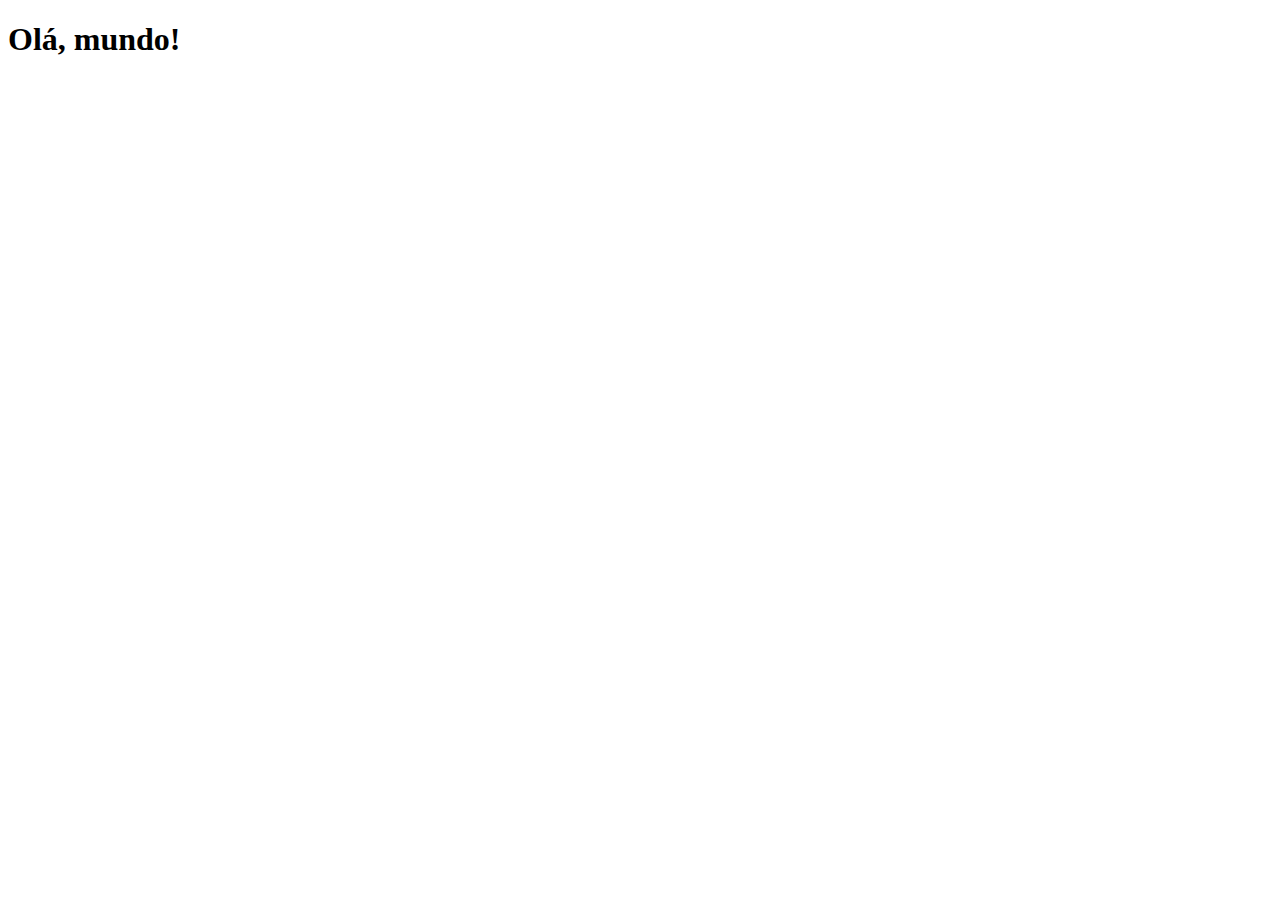
==== index.html @ ab148ae1 "Criei a página principal" ====
<!DOCTYPE html>
<html lang="pt-br">
<head>
    <meta charset="UTF-8">
    <meta http-equiv="X-UA-Compatible" content="IE=edge">
    <meta name="viewport" content="width=device-width, initial-scale=1.0">
    <link rel="shortcut icon" href="favicon.ico" type="image/x-icon">
    <title>Projeto Redes Sociais</title>
</head>
<body>
    <h1>Olá, mundo!</h1>
</body>
</html>
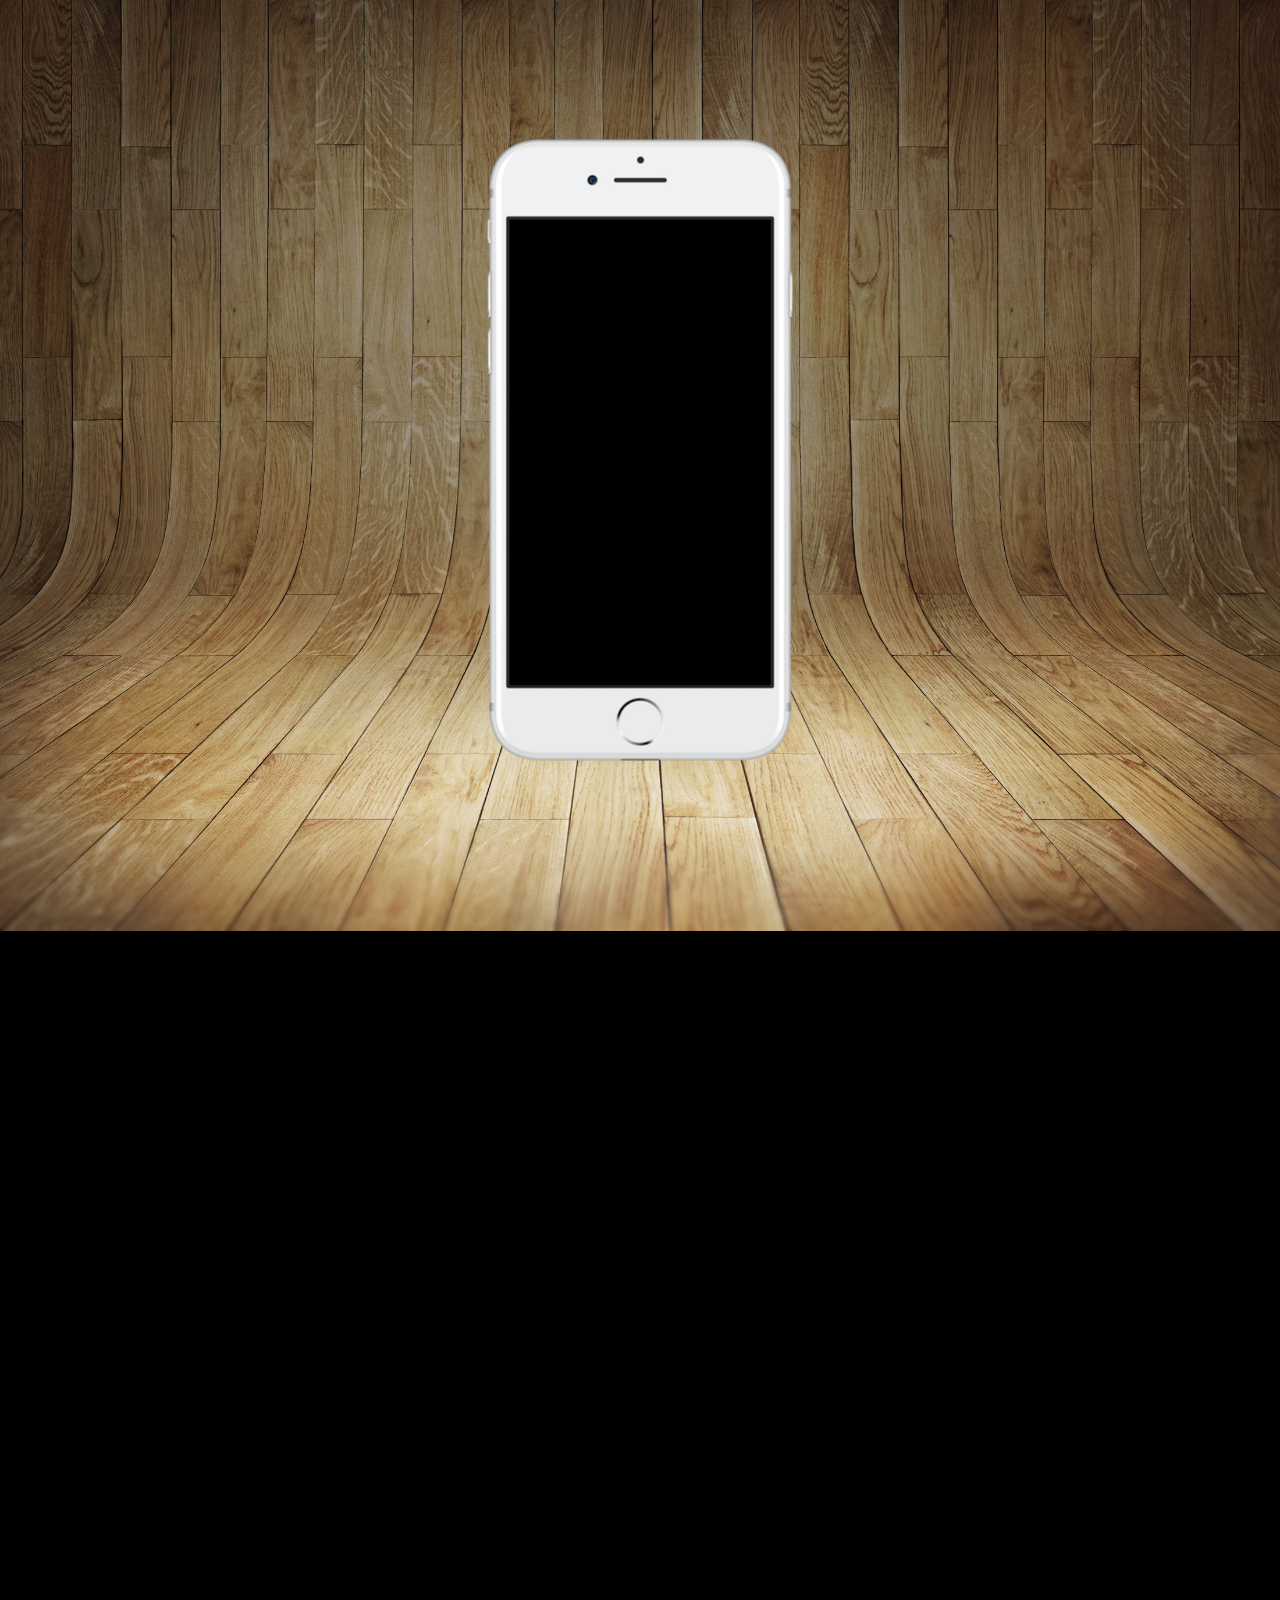
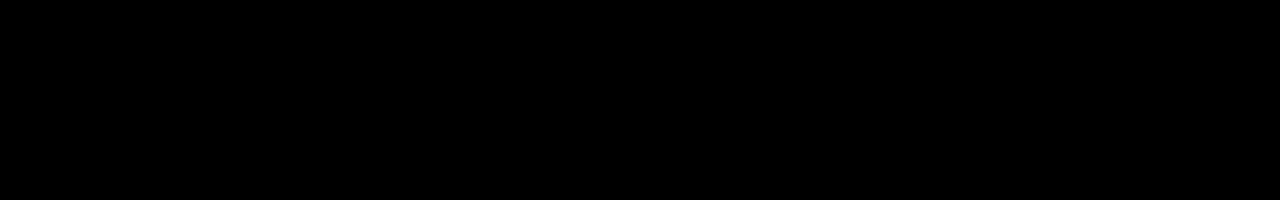
==== commit b8d2aed8: "Criei a página inicial do projeto" ====
--- a/index.html
+++ b/index.html
@@ -5,9 +5,17 @@
     <meta http-equiv="X-UA-Compatible" content="IE=edge">
     <meta name="viewport" content="width=device-width, initial-scale=1.0">
     <link rel="shortcut icon" href="favicon.ico" type="image/x-icon">
+    <link rel="stylesheet" href="estilos/style.css">
     <title>Projeto Redes Sociais</title>
 </head>
 <body>
-    <h1>Olá, mundo!</h1>
+    <main>
+        <section id="telefone">
+
+        </section>
+        <section id="redes-sociais">
+
+        </section>
+    </main>
 </body>
 </html>--- a/estilos/style.css
+++ b/estilos/style.css
@@ -0,0 +1,36 @@
+@charset "UTF-8";
+
+*{
+    margin: 0%;
+    padding: 0%;
+    font-family: Arial, Helvetica, sans-serif;
+}
+
+html, body{
+    height: 200vh;
+    width: 100vw;
+    background-color: black;
+}
+
+body{
+    background: url('../imagens/fundo-madeira.jpg') no-repeat top center;
+    background-size: cover;
+    background-attachment: fixed;
+}
+
+main{
+    height: 100vh;
+    position: relative;
+        
+}
+
+section#telefone{
+    position: absolute;
+    top: 50%;
+    left: 50%;
+    transform: translate(-50%, -50%);
+    
+    height: 627px;
+    width: 311px;
+    background: url(../imagens/frame-iphone.png) no-repeat;
+}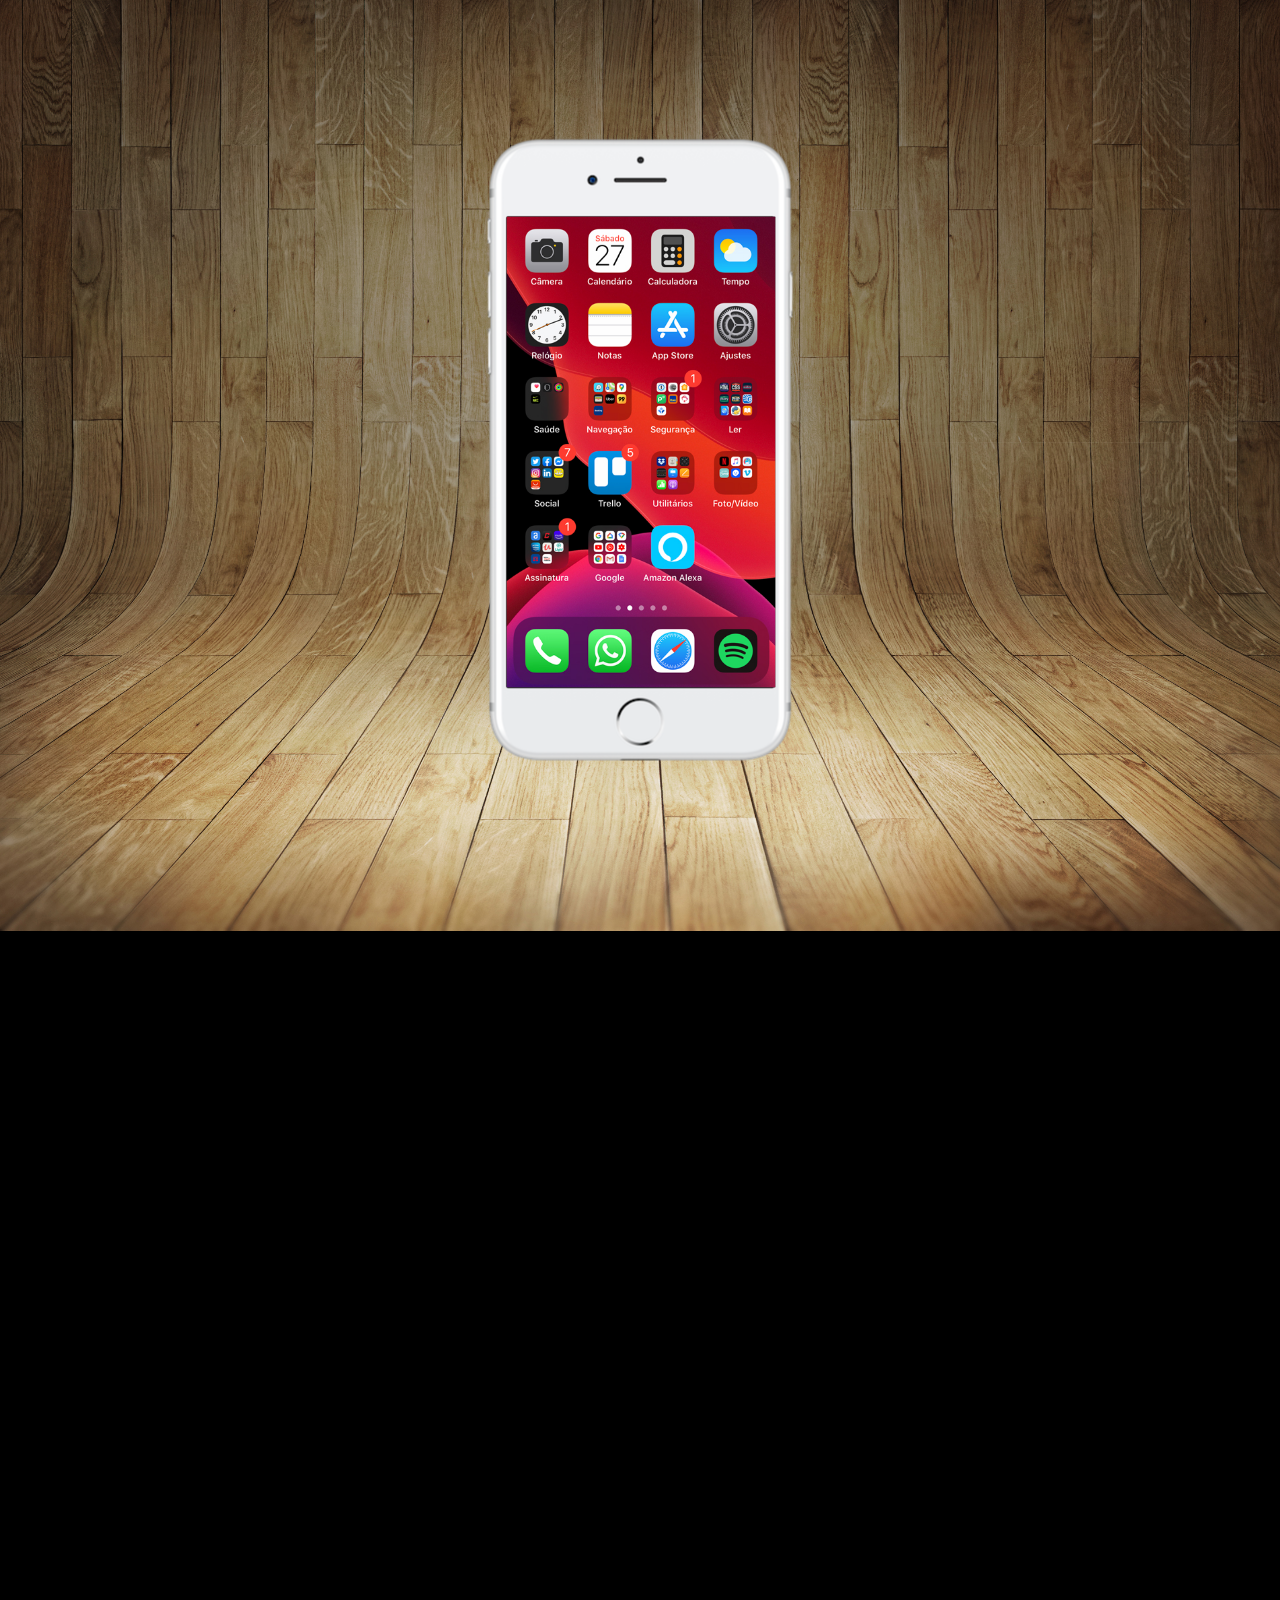
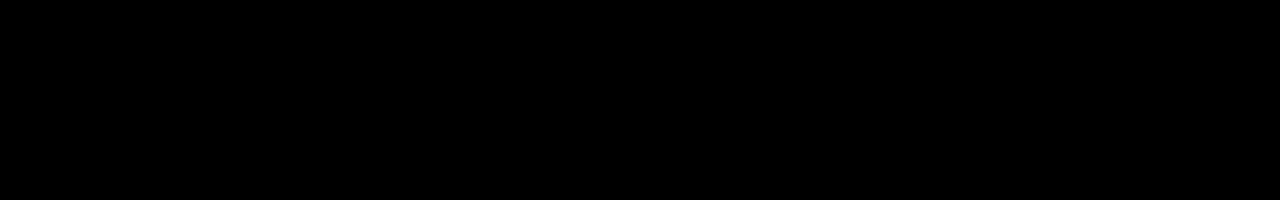
==== commit 455e8438: "Criei a tela home" ====
--- a/index.html
+++ b/index.html
@@ -11,7 +11,7 @@
 <body>
     <main>
         <section id="telefone">
-
+            <iframe src="home.html" name="tela" id="tela" frameborder="0"></iframe>
         </section>
         <section id="redes-sociais">
 
--- a/estilos/style.css
+++ b/estilos/style.css
@@ -33,4 +33,12 @@
     height: 627px;
     width: 311px;
     background: url(../imagens/frame-iphone.png) no-repeat;
+}
+
+iframe#tela{
+    position: relative;
+    top: 80px;
+    left: 22px;
+    width: 269px;
+    height: 471px;
 }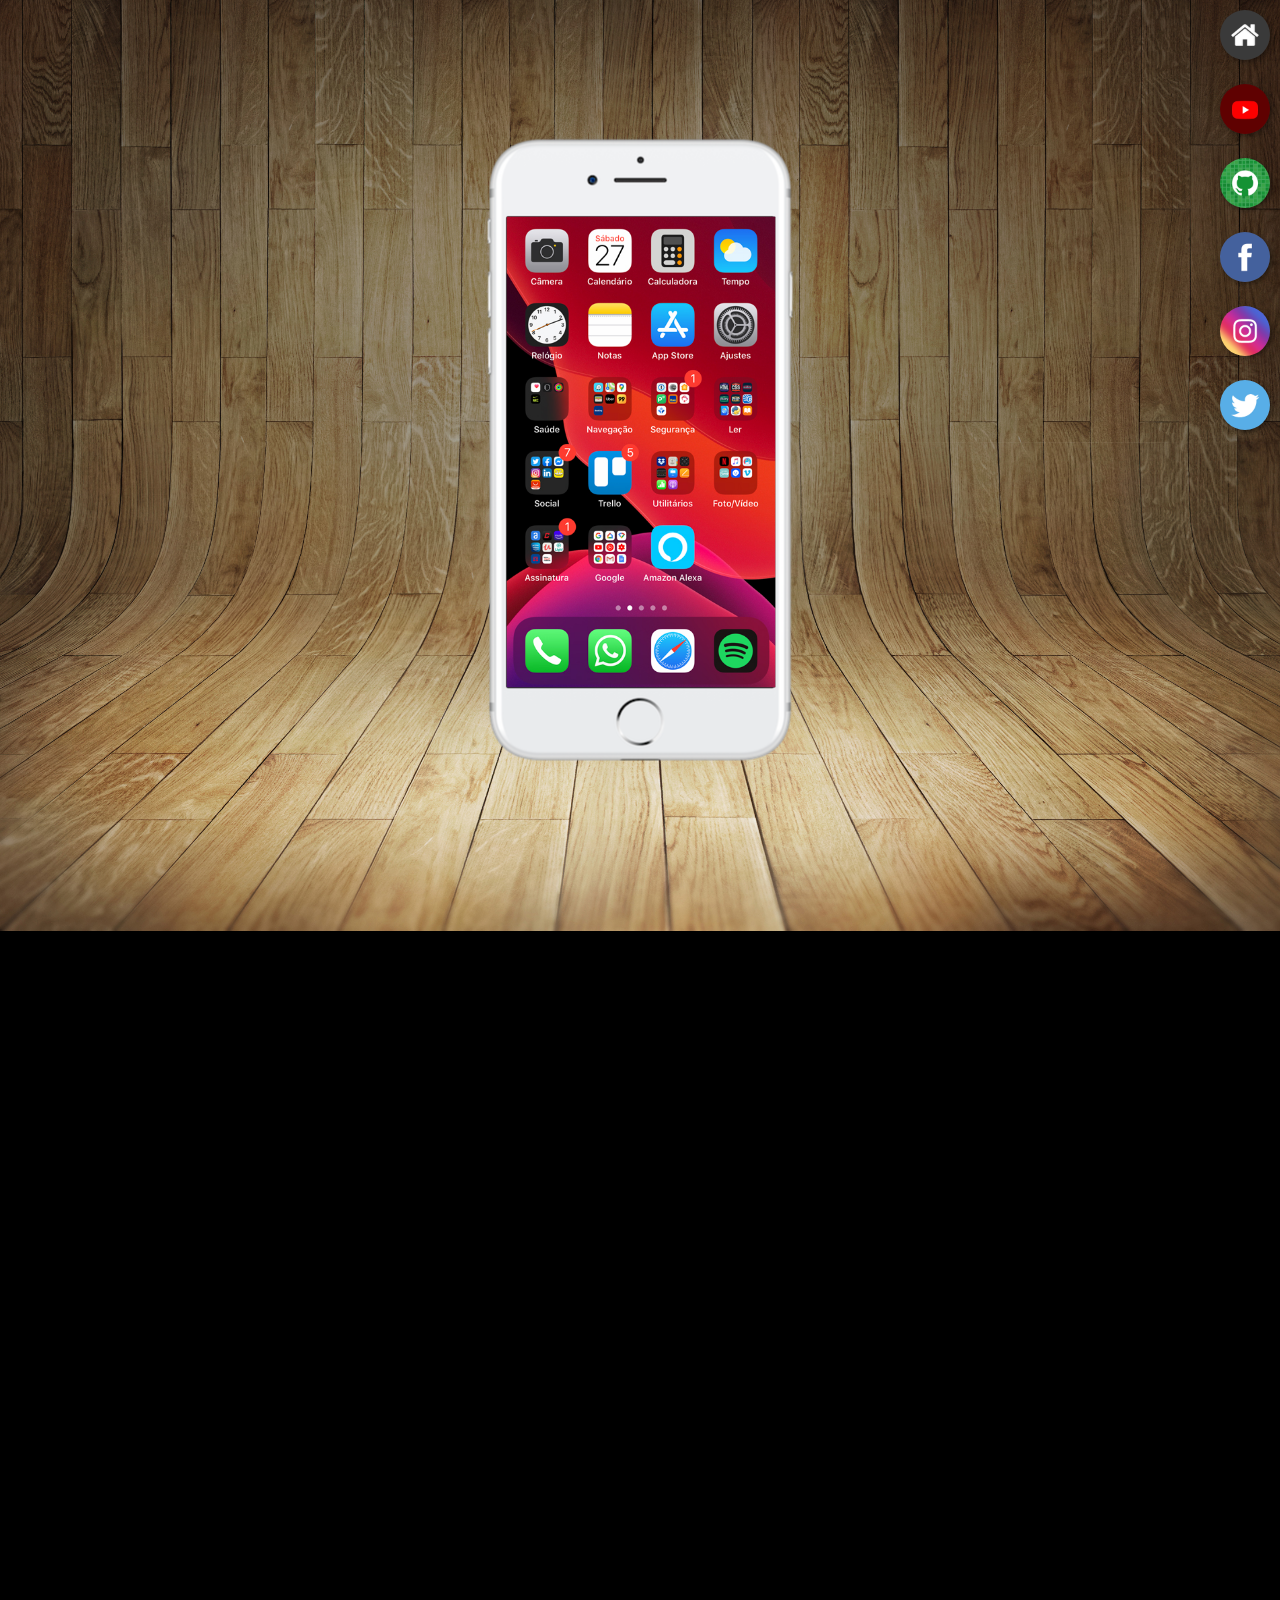
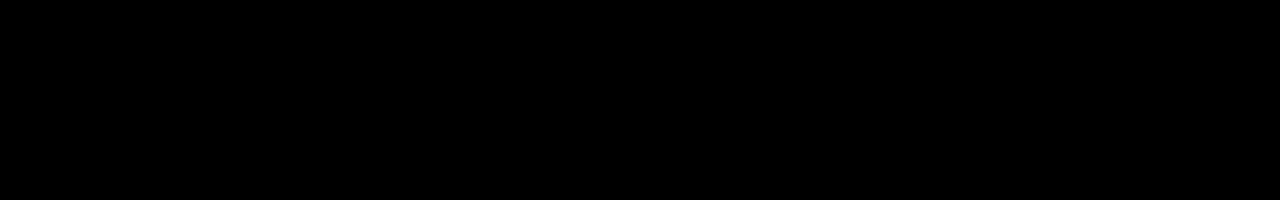
==== commit 59d2f74f: "Criei botões na lateral" ====
--- a/index.html
+++ b/index.html
@@ -11,10 +11,15 @@
 <body>
     <main>
         <section id="telefone">
-            <iframe src="home.html" name="tela" id="tela" frameborder="0"></iframe>
+            <iframe src="home.html" name="tela" id="tela" frameborder="0">Seu navegador não é compatível</iframe>
         </section>
         <section id="redes-sociais">
-
+            <a href="#" target="tela"><img src="imagens/logo-home.jpg" alt="Home"></a><br>
+            <a href="#" target="tela"><img src="imagens/logo-youtube.jpg" alt="Youtube"></a><br>
+            <a href="#" target="tela"><img src="imagens/logo-github.jpg" alt="Github"></a><br>
+            <a href="#" target="tela"><img src="imagens/logo-facebook.jpg" alt="Facebook"></a><br>
+            <a href="#" target="tela"><img src="imagens/logo-instagram.jpg" alt="Instagram"></a><br>
+            <a href="#" target="tela"><img src="imagens/logo-twitter.jpg" alt="Twitter"></a><br>
         </section>
     </main>
 </body>
--- a/estilos/style.css
+++ b/estilos/style.css
@@ -41,4 +41,21 @@
     left: 22px;
     width: 269px;
     height: 471px;
+}
+
+section#redes-sociais{
+    text-align: right;
+}
+
+section#redes-sociais > a > img{
+    width: 50px;
+    height: 50px;
+    margin: 10px;
+    border-radius: 50%;
+    box-shadow: 2px 2px 5px rgba(0, 0, 0, 0.400);
+    box-sizing: border-box;
+}
+
+section#redes-sociais img:hover {
+    border: 2px solid white;
 }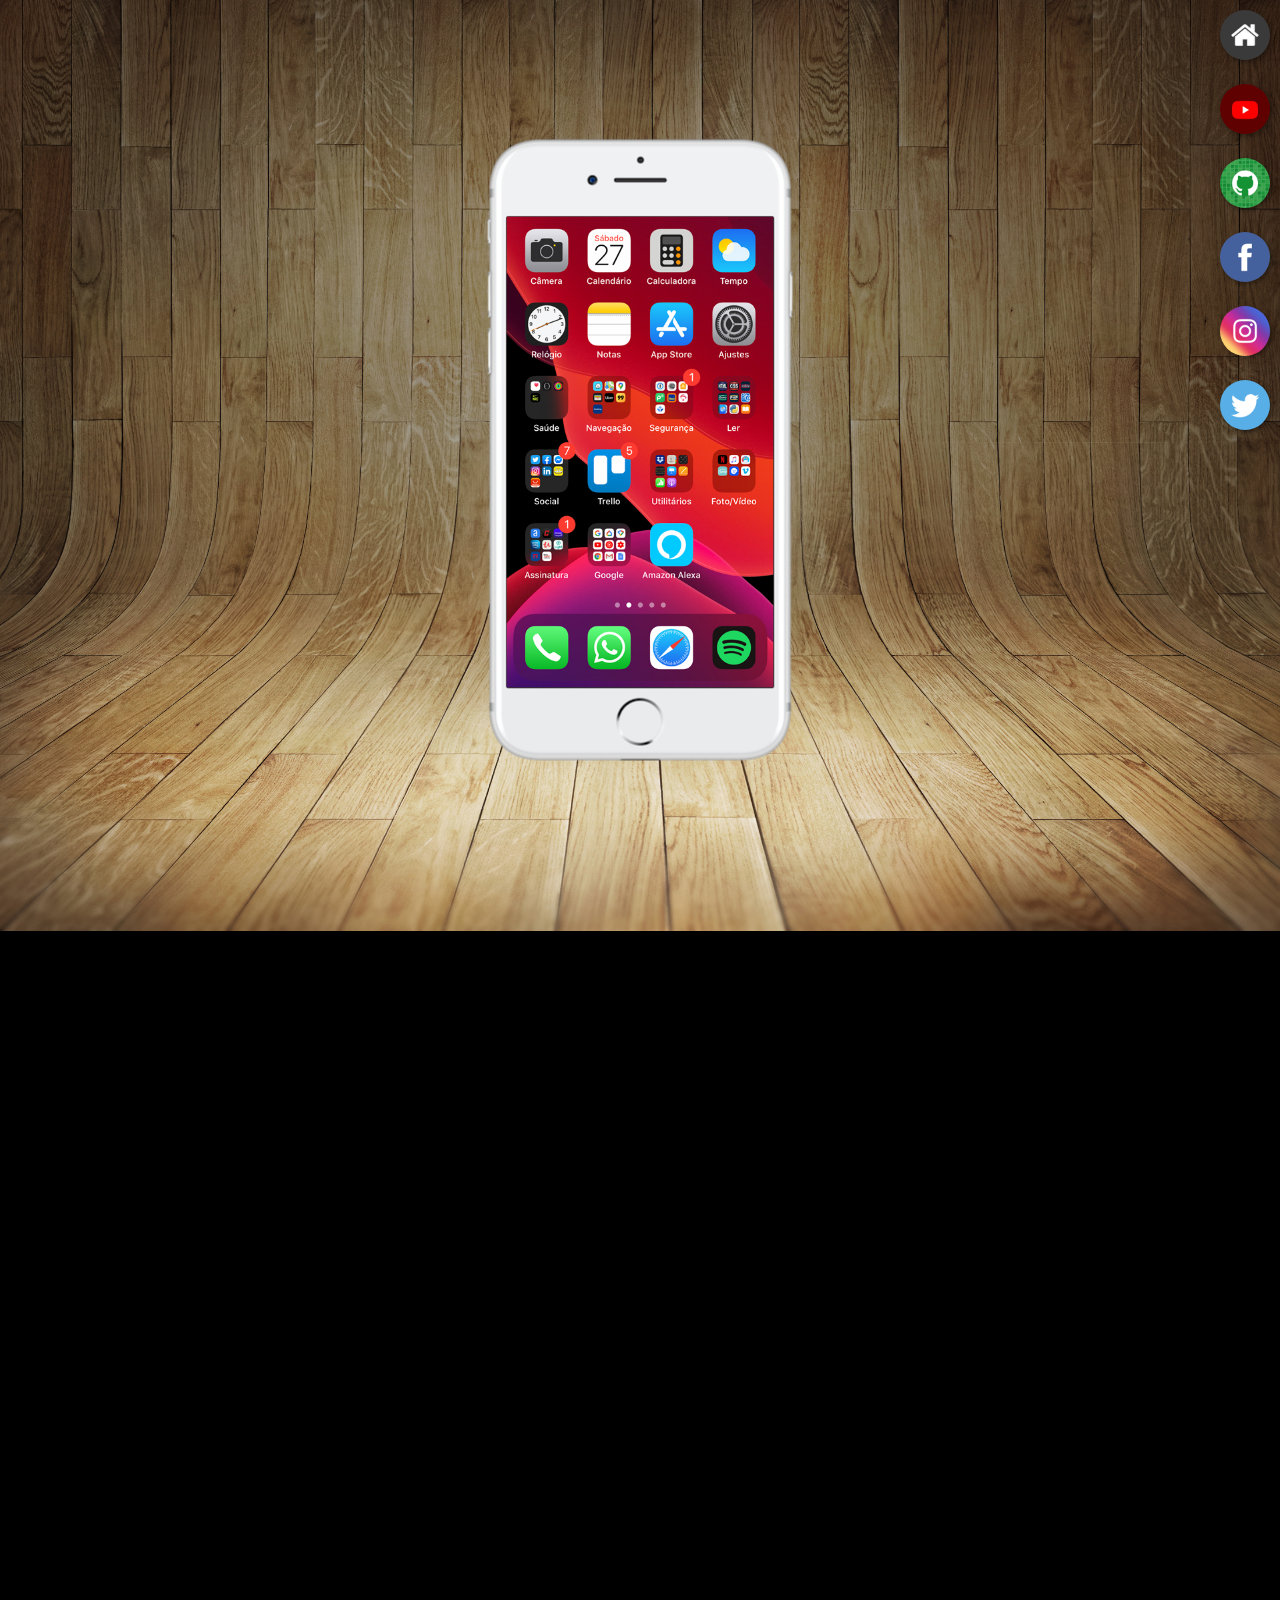
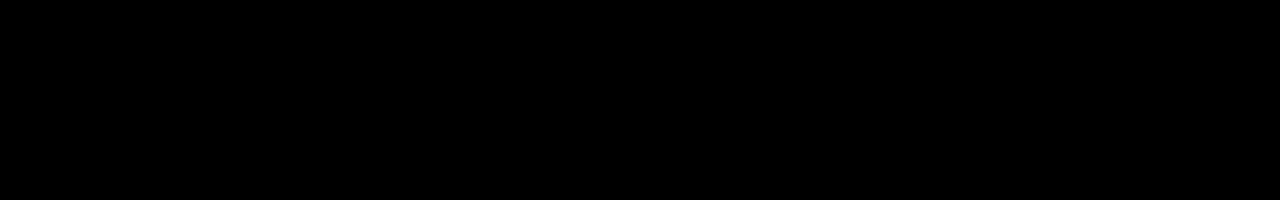
==== commit 9b49af5a: "Criei as paginas de cada rede social" ====
--- a/index.html
+++ b/index.html
@@ -14,12 +14,12 @@
             <iframe src="home.html" name="tela" id="tela" frameborder="0">Seu navegador não é compatível</iframe>
         </section>
         <section id="redes-sociais">
-            <a href="#" target="tela"><img src="imagens/logo-home.jpg" alt="Home"></a><br>
-            <a href="#" target="tela"><img src="imagens/logo-youtube.jpg" alt="Youtube"></a><br>
-            <a href="#" target="tela"><img src="imagens/logo-github.jpg" alt="Github"></a><br>
-            <a href="#" target="tela"><img src="imagens/logo-facebook.jpg" alt="Facebook"></a><br>
-            <a href="#" target="tela"><img src="imagens/logo-instagram.jpg" alt="Instagram"></a><br>
-            <a href="#" target="tela"><img src="imagens/logo-twitter.jpg" alt="Twitter"></a><br>
+            <a href="home.html" target="tela"><img src="imagens/logo-home.jpg" alt="Home"></a><br>
+            <a href="youtube.html" target="tela"><img src="imagens/logo-youtube.jpg" alt="Youtube"></a><br>
+            <a href="github.html" target="tela"><img src="imagens/logo-github.jpg" alt="Github"></a><br>
+            <a href="facebook.html" target="tela"><img src="imagens/logo-facebook.jpg" alt="Facebook"></a><br>
+            <a href="instagram.html" target="tela"><img src="imagens/logo-instagram.jpg" alt="Instagram"></a><br>
+            <a href="twitter.html" target="tela"><img src="imagens/logo-twitter.jpg" alt="Twitter"></a><br>
         </section>
     </main>
 </body>
--- a/estilos/style.css
+++ b/estilos/style.css
@@ -39,7 +39,7 @@
     position: relative;
     top: 80px;
     left: 22px;
-    width: 269px;
+    width: 267px;
     height: 471px;
 }
 
@@ -58,4 +58,6 @@
 
 section#redes-sociais img:hover {
     border: 2px solid white;
-}+}
+
+
